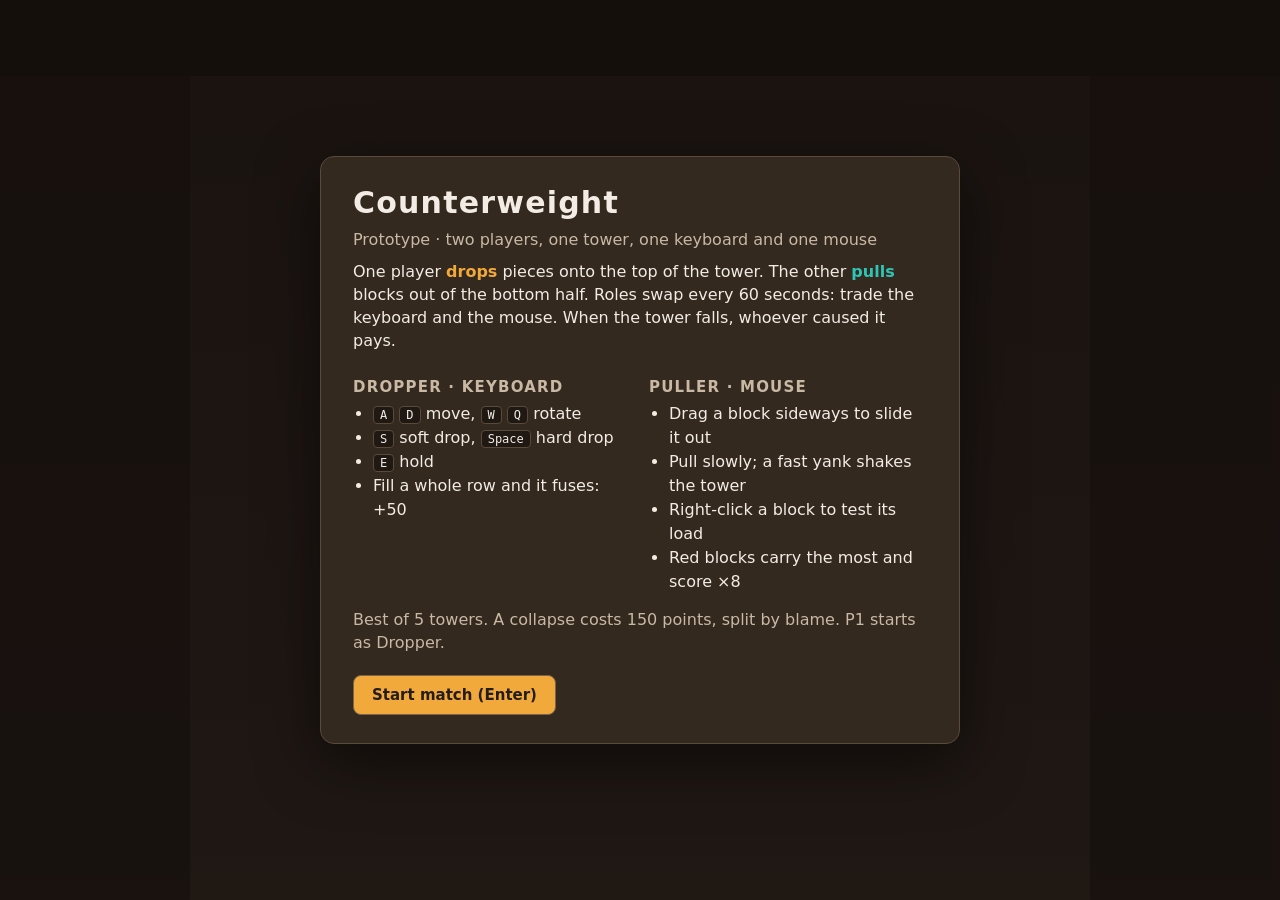
==== counterweight/index.html @ 9e671a3a "Add Counterweight browser prototype Local two-player build of the game in docs/counterweight-design-" ====
<!doctype html>
<html lang="en">
<head>
  <meta charset="utf-8">
  <meta name="viewport" content="width=device-width, initial-scale=1">
  <title>Counterweight (prototype)</title>
  <link rel="stylesheet" href="style.css">
</head>
<body>
  <canvas id="game"></canvas>
  <div id="overlay" class="overlay"><div class="card"><h1>Counterweight</h1><p>Loading physics…</p></div></div>
  <script type="module" src="js/main.js"></script>
</body>
</html>
---- counterweight/style.css ----
* { box-sizing: border-box; }
html, body { margin: 0; height: 100%; overflow: hidden; background: #241d1a; color: #f3ece4;
  font-family: system-ui, -apple-system, "Segoe UI", Roboto, sans-serif; }
#game { display: block; width: 100vw; height: 100vh; cursor: crosshair; }
.overlay { position: fixed; inset: 0; display: flex; align-items: center; justify-content: center;
  background: rgba(20, 15, 12, 0.72); }
.overlay.hidden { display: none; }
.overlay.light { background: rgba(20, 15, 12, 0.35); }
.card { width: min(640px, 92vw); max-height: 92vh; overflow: auto; padding: 28px 32px; border-radius: 14px;
  background: #33291f; border: 1px solid #5a4a3a; box-shadow: 0 18px 60px rgba(0, 0, 0, 0.5); }
.card h1 { margin: 0 0 6px; font-size: 30px; letter-spacing: 0.04em; }
.card h2 { margin: 18px 0 6px; font-size: 15px; text-transform: uppercase; letter-spacing: 0.08em; color: #c9b8a4; }
.card p { margin: 8px 0; line-height: 1.45; }
.card ul { margin: 6px 0; padding-left: 20px; line-height: 1.5; }
.card .sub { color: #c9b8a4; }
.amber { color: #f2a93b; font-weight: 600; }
.teal { color: #2ec4b6; font-weight: 600; }
.cols { display: grid; grid-template-columns: 1fr 1fr; gap: 18px; }
kbd { display: inline-block; padding: 1px 6px; border-radius: 4px; background: #1f1813; border: 1px solid #5a4a3a;
  font: 12px ui-monospace, Menlo, Consolas, monospace; }
.buttons { display: flex; gap: 12px; margin-top: 20px; flex-wrap: wrap; }
button { padding: 10px 18px; border-radius: 8px; border: 1px solid #7a644c; background: #f2a93b; color: #241d1a;
  font: 600 15px system-ui, sans-serif; cursor: pointer; }
button.alt { background: #2ec4b6; }
button.plain { background: #4a3c2e; color: #f3ece4; }
button:hover { filter: brightness(1.1); }
table.scores { width: 100%; border-collapse: collapse; margin: 10px 0; }
table.scores th, table.scores td { padding: 6px 10px; text-align: right; border-bottom: 1px solid #4a3c2e; }
table.scores th:first-child, table.scores td:first-child { text-align: left; }
.blame { padding: 10px 12px; border-radius: 8px; background: #241d1a; border-left: 4px solid #e0564a; }
@media (max-width: 560px) { .cols { grid-template-columns: 1fr; } }
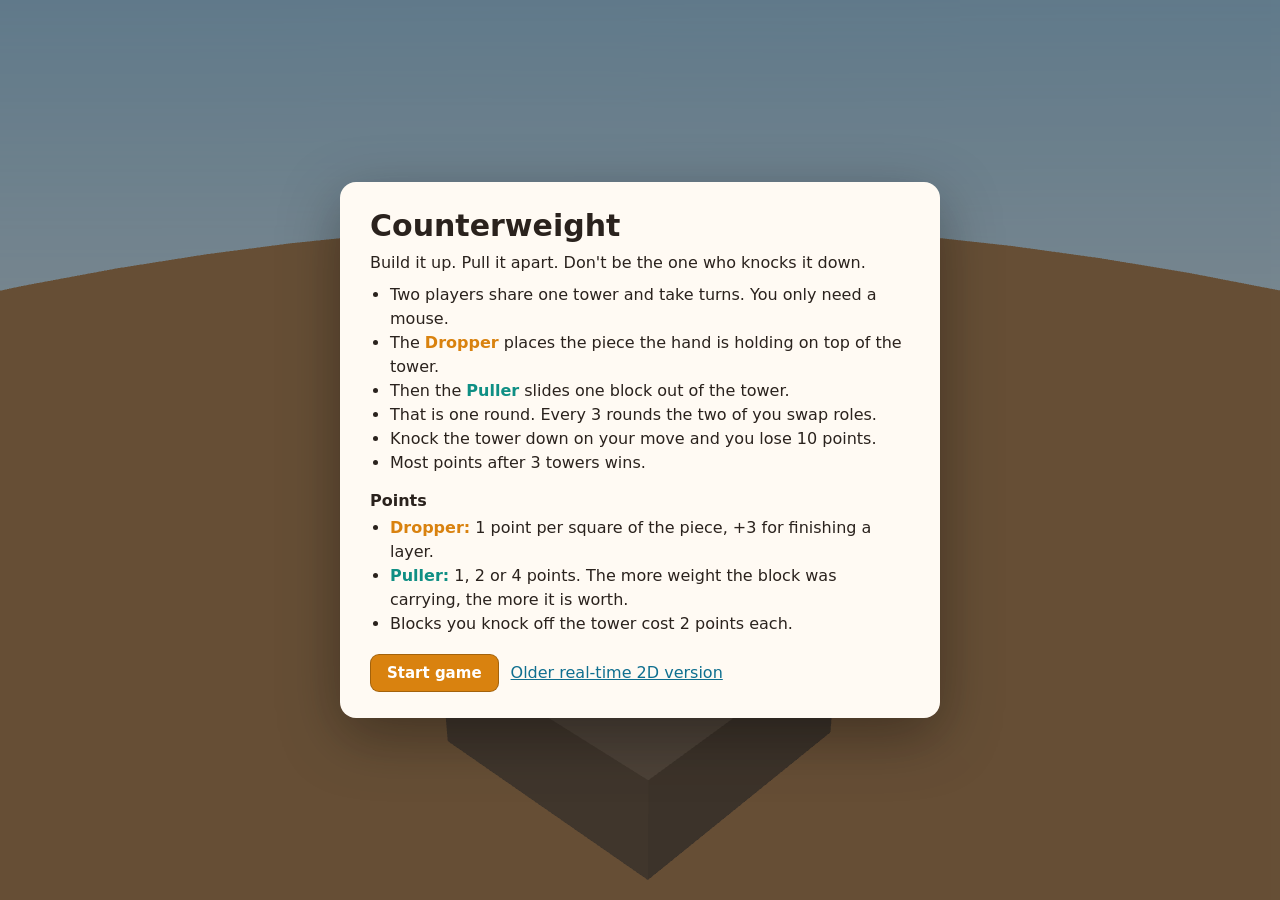
==== commit 9cac0057: "Make Counterweight turn-based and 3D by default New default mode: a 3D tower you can view from any a" ====
--- a/counterweight/index.html
+++ b/counterweight/index.html
@@ -3,12 +3,36 @@
 <head>
   <meta charset="utf-8">
   <meta name="viewport" content="width=device-width, initial-scale=1">
-  <title>Counterweight (prototype)</title>
+  <title>Counterweight</title>
   <link rel="stylesheet" href="style.css">
 </head>
 <body>
-  <canvas id="game"></canvas>
-  <div id="overlay" class="overlay"><div class="card"><h1>Counterweight</h1><p>Loading physics…</p></div></div>
+  <canvas id="view"></canvas>
+
+  <div id="hud" class="hidden">
+    <div class="top">
+      <div class="player" id="p0"><div class="name">P1</div><div class="pts" id="p0pts">0</div><div class="role" id="p0role"></div></div>
+      <div class="status"><div id="towerLabel"></div><div id="roundLabel"></div><div id="swapLabel" class="dim"></div></div>
+      <div class="player" id="p1"><div class="name">P2</div><div class="pts" id="p1pts">0</div><div class="role" id="p1role"></div></div>
+    </div>
+    <div class="pieces" id="pieces">
+      <div class="label">Dropping now</div><div class="icon" id="nowIcon"></div>
+      <div class="label">Next</div><div class="icon small" id="nextIcon"></div>
+    </div>
+    <div class="log" id="log"></div>
+    <div class="tip" id="tip"></div>
+    <div class="prompt">
+      <div class="line" id="promptLine"></div>
+      <div class="sub" id="promptSub"></div>
+      <div class="buttons" id="promptButtons"></div>
+    </div>
+    <div class="corner">
+      <button id="helpBtn" class="plain" title="Rules">?</button>
+    </div>
+    <div class="camhint dim">Drag to look around · scroll to zoom</div>
+  </div>
+
+  <div id="overlay" class="overlay"><div class="card"><h1>Counterweight</h1><p>Loading…</p></div></div>
   <script type="module" src="js/main.js"></script>
 </body>
 </html>
--- a/counterweight/style.css
+++ b/counterweight/style.css
@@ -1,31 +1,86 @@
 * { box-sizing: border-box; }
-html, body { margin: 0; height: 100%; overflow: hidden; background: #241d1a; color: #f3ece4;
+html, body { margin: 0; height: 100%; overflow: hidden; background: #cfe3ee; color: #2a221d;
   font-family: system-ui, -apple-system, "Segoe UI", Roboto, sans-serif; }
-#game { display: block; width: 100vw; height: 100vh; cursor: crosshair; }
-.overlay { position: fixed; inset: 0; display: flex; align-items: center; justify-content: center;
-  background: rgba(20, 15, 12, 0.72); }
-.overlay.hidden { display: none; }
-.overlay.light { background: rgba(20, 15, 12, 0.35); }
-.card { width: min(640px, 92vw); max-height: 92vh; overflow: auto; padding: 28px 32px; border-radius: 14px;
-  background: #33291f; border: 1px solid #5a4a3a; box-shadow: 0 18px 60px rgba(0, 0, 0, 0.5); }
-.card h1 { margin: 0 0 6px; font-size: 30px; letter-spacing: 0.04em; }
-.card h2 { margin: 18px 0 6px; font-size: 15px; text-transform: uppercase; letter-spacing: 0.08em; color: #c9b8a4; }
+#view { position: fixed; inset: 0; width: 100vw; height: 100vh; display: block; touch-action: none; }
+.hidden { display: none !important; }
+.dim { color: #6b5a4b; }
+:root { --drop: #d9820f; --pull: #0f8f84; }
+
+#hud > * { position: fixed; }
+.top { top: 10px; left: 10px; right: 10px; display: flex; justify-content: space-between; align-items: flex-start; gap: 10px; pointer-events: none; }
+.player { min-width: 150px; padding: 8px 14px; border-radius: 12px; background: rgba(255, 252, 247, 0.9); border: 3px solid transparent;
+  box-shadow: 0 2px 10px rgba(0, 0, 0, 0.12); }
+.player.active { border-color: var(--drop); }
+.player.active.pulling { border-color: var(--pull); }
+.player .name { font-weight: 700; font-size: 15px; }
+.player .pts { font-weight: 800; font-size: 30px; line-height: 1.05; }
+.player .role { font-size: 13px; font-weight: 600; }
+.player .role.drop { color: var(--drop); }
+.player .role.pull { color: var(--pull); }
+#p1 { text-align: right; }
+.status { text-align: center; padding: 8px 16px; border-radius: 12px; background: rgba(255, 252, 247, 0.9); font-size: 14px;
+  box-shadow: 0 2px 10px rgba(0, 0, 0, 0.12); }
+.status #towerLabel { font-weight: 700; }
+
+.pieces { left: 10px; top: 120px; width: 120px; padding: 10px; border-radius: 12px; background: rgba(255, 252, 247, 0.9); text-align: center;
+  box-shadow: 0 2px 10px rgba(0, 0, 0, 0.12); }
+.pieces .label { font-size: 12px; font-weight: 600; color: #6b5a4b; margin: 2px 0 6px; }
+.icon { display: inline-grid; gap: 2px; margin-bottom: 10px; }
+.icon i { width: 22px; height: 22px; border-radius: 3px; }
+.icon.small i { width: 15px; height: 15px; }
+.icon i.on { background: #cf9a58; border: 1px solid #8a5f2c; }
+
+.log { right: 10px; top: 120px; width: 240px; display: flex; flex-direction: column; gap: 6px; pointer-events: none; }
+.log div { padding: 7px 10px; border-radius: 10px; background: rgba(255, 252, 247, 0.9); font-size: 13px; line-height: 1.3;
+  box-shadow: 0 2px 8px rgba(0, 0, 0, 0.1); border-left: 4px solid #a8998a; }
+.log div.p0 { border-left-color: #5b7fd9; }
+.log div.p1 { border-left-color: #c2589a; }
+.log div:nth-child(n+2) { opacity: 0.75; }
+.log div:nth-child(n+4) { opacity: 0.5; }
+
+.tip { padding: 6px 10px; border-radius: 8px; background: rgba(32, 26, 22, 0.92); color: #fff; font-size: 13px; pointer-events: none;
+  transform: translate(14px, 14px); white-space: nowrap; }
+.tip:empty { display: none; }
+
+.prompt { left: 50%; bottom: 14px; transform: translateX(-50%); width: min(620px, 94vw); padding: 12px 16px; border-radius: 14px;
+  background: rgba(255, 252, 247, 0.94); text-align: center; box-shadow: 0 4px 18px rgba(0, 0, 0, 0.18); }
+.prompt .line { font-size: 19px; font-weight: 700; }
+.prompt .line .drop { color: var(--drop); }
+.prompt .line .pull { color: var(--pull); }
+.prompt .sub { font-size: 14px; margin-top: 3px; color: #4a3c2e; }
+.prompt .buttons { display: flex; gap: 10px; justify-content: center; margin-top: 8px; flex-wrap: wrap; }
+.prompt .buttons:empty { display: none; }
+.dot { display: inline-block; width: 11px; height: 11px; border-radius: 50%; vertical-align: -1px; margin: 0 3px 0 8px; }
+
+.corner { right: 10px; bottom: 14px; }
+.camhint { left: 12px; bottom: 16px; font-size: 12px; pointer-events: none; }
+
+button { padding: 9px 16px; border-radius: 9px; border: 1px solid rgba(0, 0, 0, 0.25); background: var(--drop); color: #fff;
+  font: 600 15px system-ui, sans-serif; cursor: pointer; }
+button.pull { background: var(--pull); color: #fff; }
+button.plain { background: #fffaf3; color: #2a221d; }
+button:disabled { opacity: 0.45; cursor: default; }
+button:hover:not(:disabled) { filter: brightness(1.08); }
+
+.overlay { position: fixed; inset: 0; display: flex; align-items: center; justify-content: center; background: rgba(40, 32, 26, 0.45); }
+.card { width: min(600px, 92vw); max-height: 92vh; overflow: auto; padding: 26px 30px; border-radius: 16px; background: #fffaf3;
+  box-shadow: 0 18px 60px rgba(0, 0, 0, 0.35); }
+.card h1 { margin: 0 0 4px; font-size: 30px; }
+.card h2 { margin: 16px 0 4px; font-size: 16px; }
 .card p { margin: 8px 0; line-height: 1.45; }
 .card ul { margin: 6px 0; padding-left: 20px; line-height: 1.5; }
-.card .sub { color: #c9b8a4; }
-.amber { color: #f2a93b; font-weight: 600; }
-.teal { color: #2ec4b6; font-weight: 600; }
-.cols { display: grid; grid-template-columns: 1fr 1fr; gap: 18px; }
-kbd { display: inline-block; padding: 1px 6px; border-radius: 4px; background: #1f1813; border: 1px solid #5a4a3a;
-  font: 12px ui-monospace, Menlo, Consolas, monospace; }
-.buttons { display: flex; gap: 12px; margin-top: 20px; flex-wrap: wrap; }
-button { padding: 10px 18px; border-radius: 8px; border: 1px solid #7a644c; background: #f2a93b; color: #241d1a;
-  font: 600 15px system-ui, sans-serif; cursor: pointer; }
-button.alt { background: #2ec4b6; }
-button.plain { background: #4a3c2e; color: #f3ece4; }
-button:hover { filter: brightness(1.1); }
-table.scores { width: 100%; border-collapse: collapse; margin: 10px 0; }
-table.scores th, table.scores td { padding: 6px 10px; text-align: right; border-bottom: 1px solid #4a3c2e; }
-table.scores th:first-child, table.scores td:first-child { text-align: left; }
-.blame { padding: 10px 12px; border-radius: 8px; background: #241d1a; border-left: 4px solid #e0564a; }
-@media (max-width: 560px) { .cols { grid-template-columns: 1fr; } }
+.card .buttons { display: flex; gap: 12px; margin-top: 18px; flex-wrap: wrap; align-items: center; }
+.card a { color: #0f6f8f; }
+.card table { width: 100%; border-collapse: collapse; margin: 10px 0; }
+.card th, .card td { padding: 6px 10px; text-align: right; border-bottom: 1px solid #e4d9cc; }
+.card th:first-child, .card td:first-child { text-align: left; }
+.drop { color: var(--drop); font-weight: 700; }
+.pull { color: var(--pull); font-weight: 700; }
+
+@media (max-width: 760px) {
+  .log { display: none; }
+  .pieces { top: 104px; width: 96px; }
+  .player { min-width: 104px; padding: 6px 10px; }
+  .player .pts { font-size: 24px; }
+  .camhint { display: none; }
+}
